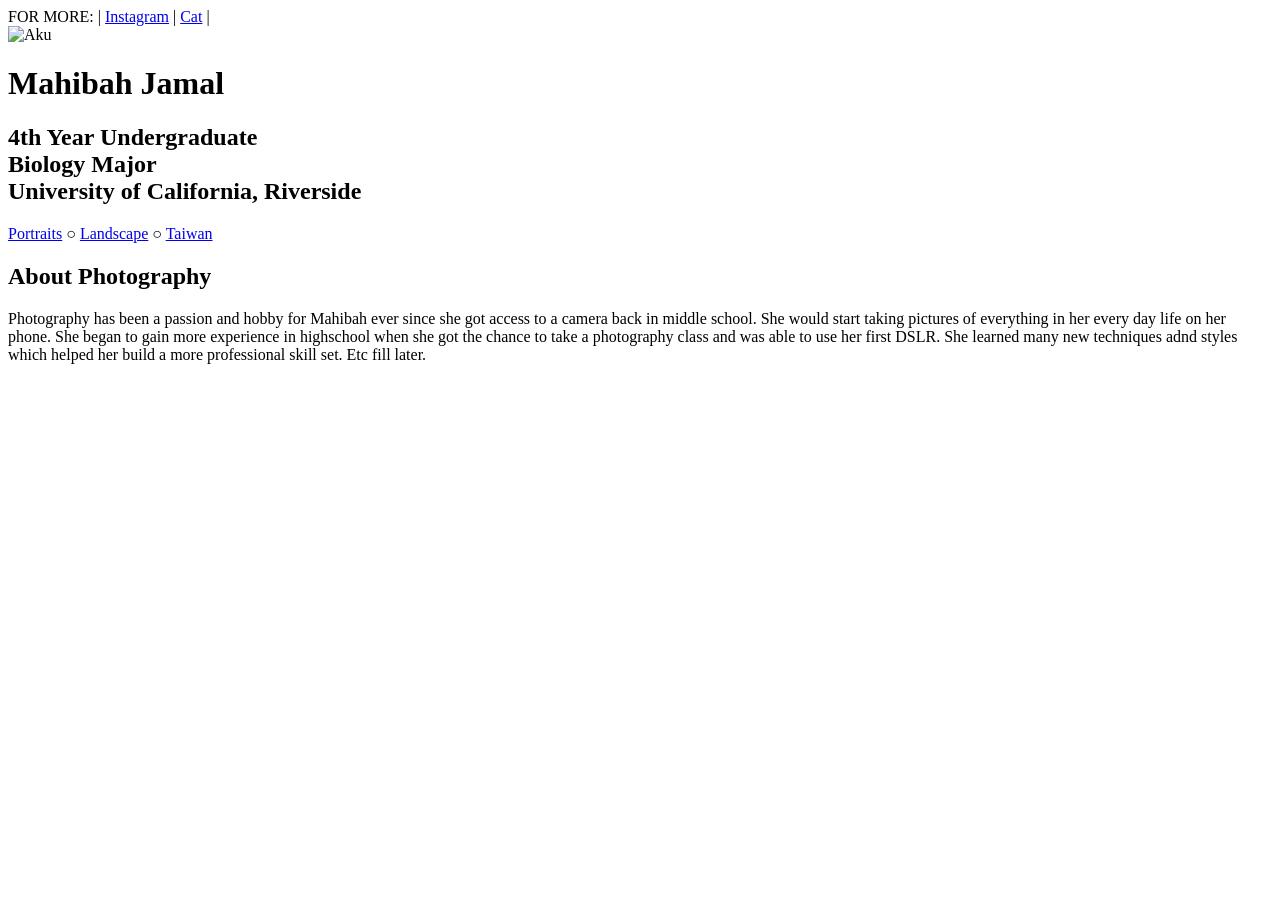
==== Portraits/index.html @ 35c4457e "Update and rename Potraits.html to index.html" ====
<!DOCTYPE html>

<html lang="en">

<head>
    <meta charset="utf-8">
    <title>Mahibah Jamal | University of California, Riverside</title>
    <link rel="stylesheet" href="Portraits/style.css">
</head>


<nav>
FOR MORE:
  | <a href="www.instagram.com/gravitanium?utm_source=ig_web_button_share_sheet&igsh=ZDNlZDc0MzIxNw">Instagram</a> |
  <a href="https://www.instagram.com/aku_the_cat_?utm_source=ig_web_button_share_sheet&igsh=ZDNlZDc0MzIxNw==">Cat</a> |
</nav>


<body class="home">

<div class="top-wrapper">

   <div class="lead">

    <img src="https://pngimg.com/uploads/photo_camera/photo_camera_PNG101644.png" alt="Aku"/>

    <h1>Mahibah Jamal</h1>
    <h2>4th Year Undergraduate <br>Biology Major<br>University of California, Riverside</h2>

   <div class="contact">
      <a href="Mjama009@ucr.edu">Portraits</a>  &#x25CB; <a href="https://www.instagram.com/gravitanium?utm_source=ig_web_button_share_sheet&igsh=ZDNlZDc0MzIxNw==">Landscape</a> &#x25CB; <a href="https://www.instagram.com/aku_the_cat_?utm_source=ig_web_button_share_sheet&igsh=ZDNlZDc0MzIxNw==">Taiwan</a> 
   </div>
    
   </div>

<div class="content-wrapper">
   <div class="about">

    <h2>About Photography</h2>

  Photography has been a passion and hobby for Mahibah ever since she got access to a camera back in middle school. She would start taking pictures of everything in her every day life on her phone. She began to gain more experience in highschool when she got the chance to take a photography class and was able to use her first DSLR. She learned many new techniques adnd styles which helped her build a more professional skill set. Etc fill later. 

   </div>

</div>
</div>


</body>

</html>
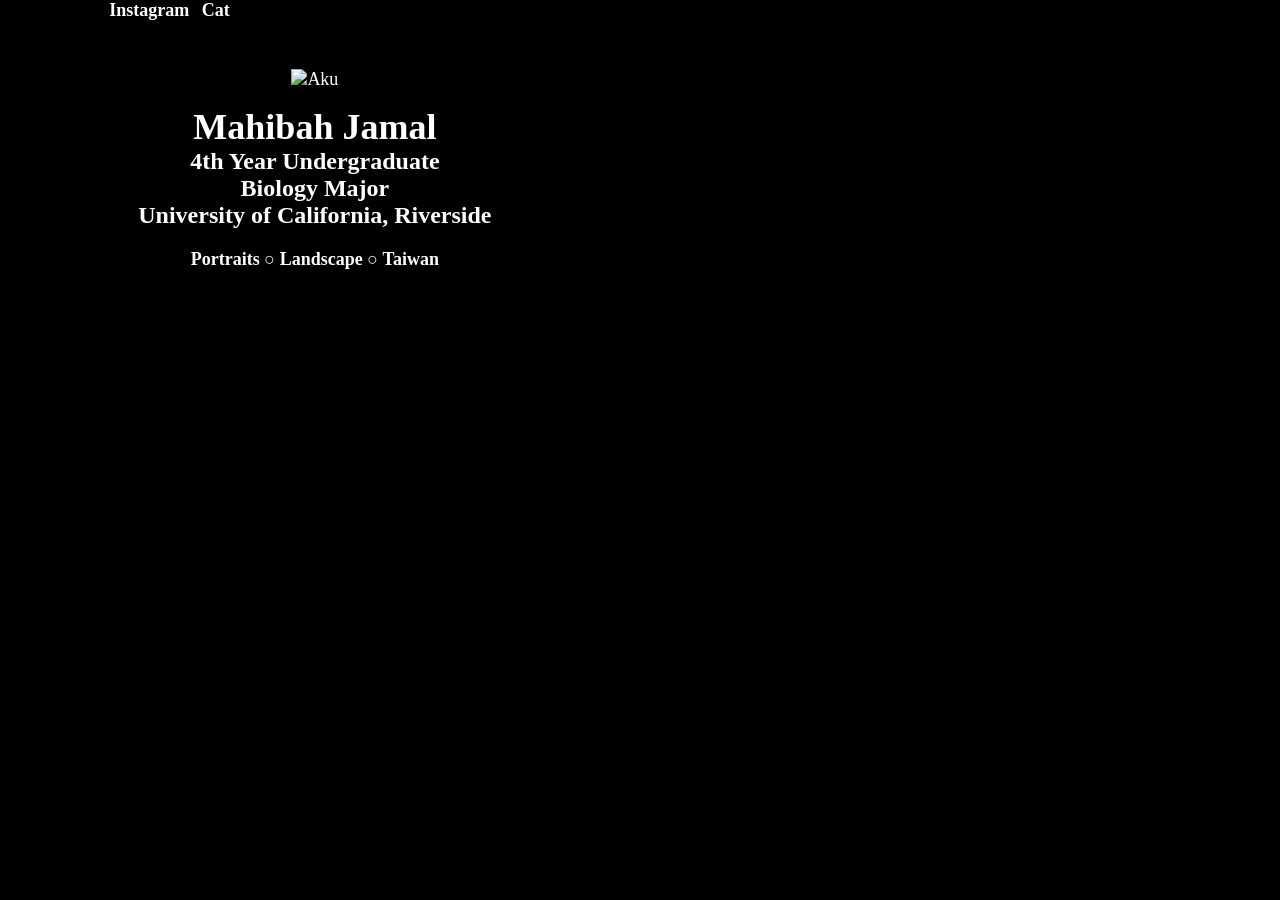
==== commit 336ef277: "Update index.html change css link" ====
--- a/Portraits/index.html
+++ b/Portraits/index.html
@@ -5,7 +5,7 @@
 <head>
     <meta charset="utf-8">
     <title>Mahibah Jamal | University of California, Riverside</title>
-    <link rel="stylesheet" href="Portraits/style.css">
+    <link rel="stylesheet" href="style.css">
 </head>
 
 
@@ -49,3 +49,4 @@
 </body>
 
 </html>
+
--- a/Portraits/style.css
+++ b/Portraits/style.css
@@ -0,0 +1,163 @@
+.sixtyfour-convergence-<uniquifier> {
+  font-family: "Sixtyfour Convergence", sans-serif;
+  font-optical-sizing: auto;
+  font-weight: 400;
+  font-style: normal;
+  font-variation-settings:
+    "BLED" 12,
+    "SCAN" -28,
+    "XELA" -100,
+    "YELA" -83;
+}
+
+
+
+nav ul {
+  display: flex; 
+  justify-content: center; 
+  gap: 20px;
+  list-style: none; 
+  padding: 0; 
+  margin: 0;
+  margin-top:30px;
+}
+
+nav li a {
+  padding: 8px 15px; 
+  display: block;
+}
+
+.navbar {
+	overflow: hidden; 
+	background-color: #000000; 
+	position: fixed; 
+	top: 0 
+	width: 100%; 
+	align-items: center; 
+        justify-items: center;
+}
+
+
+
+
+body {
+    background-color: #000000; 
+    min-height: 100%;
+    max-width: 100%;
+    margin-left: auto;
+    margin-right: auto;
+    margin-top: 0;
+    margin-bottom: 0.5rem;
+    padding: 0;
+    font-family: "Georgia";
+    font-size: large;
+}
+ 
+
+h1 {
+    font-family: "Sixtyfour Convergence";
+    align-items: center;
+    justify-items: center;
+}
+
+
+a {
+    text-decoration: none;
+    color: #FFFFFF;
+    font-weight: bold;
+} 
+
+a:hover{
+    text-decoration: none;
+    color: red;
+}
+
+
+.lead {
+    display: flex;
+    flex-direction: column;
+    align-items: center;
+    padding: 3rem 0 0 0;
+    color: #FFFFFF;
+
+}
+
+
+.lead h1 {
+    margin-top: 1rem;
+    margin-bottom: 0rem;
+    color: #FFFFFF;
+}
+
+.lead h2 {
+    text-align: center;
+    font-family: "Monaco";
+    font-size: x-large;
+    margin-top: 0;
+    color: #FFFFFF;
+}
+
+
+.lead img {
+    max-width: 100%;
+    height: auto; 
+    object-fit: contain;
+    }
+
+
+.bar {
+    word-spacing: 0.3rem;
+    margin-top: 0.5rem;
+    padding-bottom: 1rem;
+    color: #FFFFFF;
+}
+
+.content-wrapper {
+    display: flex;
+    flex-direction: column;
+    width: 40%;
+    padding: 3rem 0 0 0rem;
+    flex-wrap: wrap;
+}
+
+
+.top-wrapper {
+    display: flex;
+    flex-direction: row;
+    justify-content: space-evenly;
+    flex-wrap: wrap;
+
+}
+
+
+
+.center-image {
+  display: block; 
+  margin-left: auto; 
+  margin-right: auto; 
+  width: auto; 
+  height: auto; 
+  object-fit: contain;
+}
+
+.text {
+  color: #FFFFFF; 
+}
+
+/* img{
+  width: 800px;
+  height: 600px;
+}
+*/
+
+.highlight { 
+	border: 2px solid #FFFFFF; 
+        width: 60%;    
+        position: relative; 
+	left: 700px;
+	margin-top: 200px;
+	padding-bottom: 20px;
+	
+} 
+
+
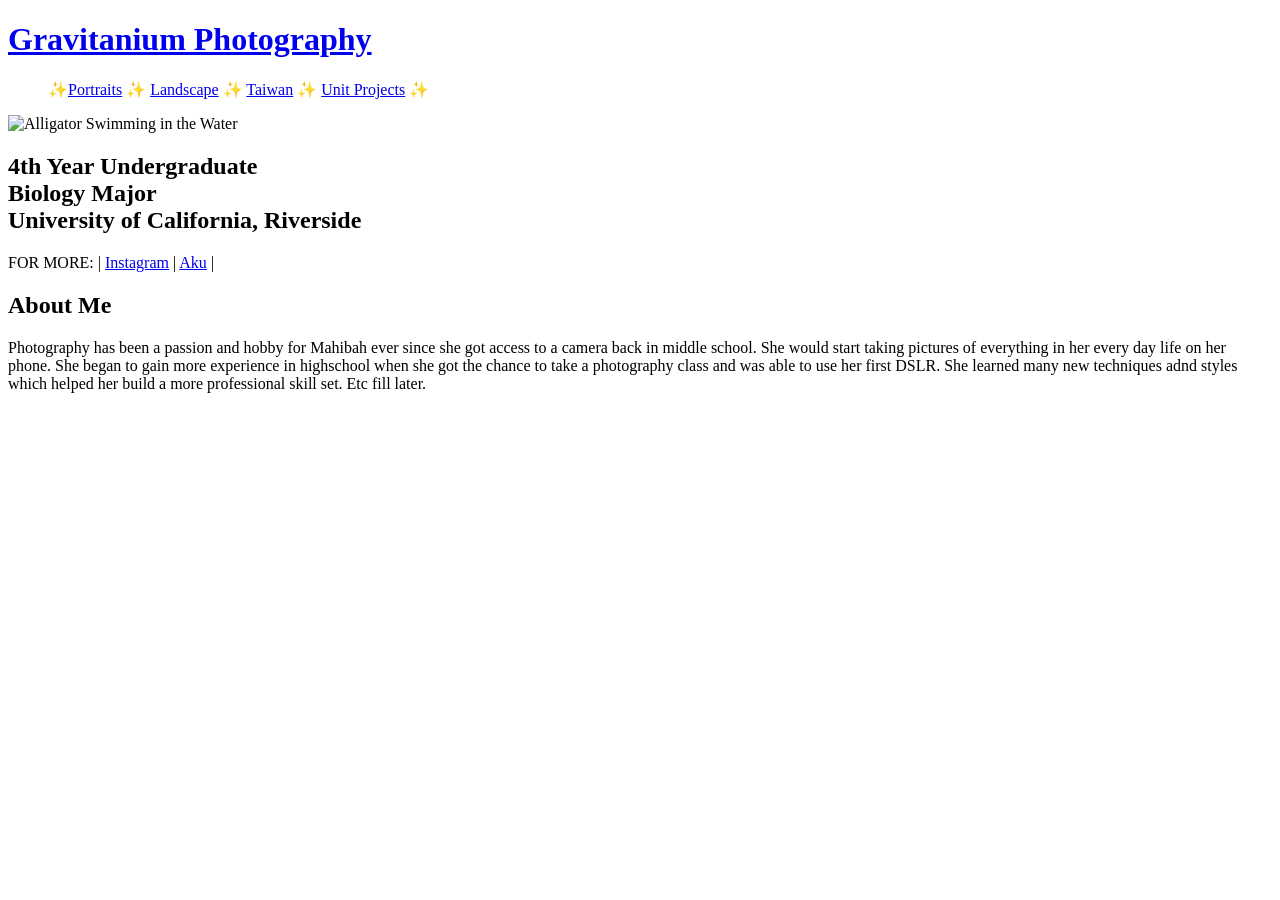
==== commit 875ca2fb: "Update index.html Testing out html code from homepage to test nav" ====
--- a/Portraits/index.html
+++ b/Portraits/index.html
@@ -5,14 +5,33 @@
 <head>
     <meta charset="utf-8">
     <title>Mahibah Jamal | University of California, Riverside</title>
-    <link rel="stylesheet" href="style.css">
+    <link rel="stylesheet" href="css/style.css">
+<link rel="preconnect" href="https://fonts.googleapis.com">
+<link rel="preconnect" href="https://fonts.gstatic.com" crossorigin>
+<link href="https://fonts.googleapis.com/css2?family=Sixtyfour+Convergence:BLED,SCAN,XELA,YELA@12,-28,-100,-83&display=swap" rel="stylesheet">
 </head>
 
+<a href="index.html">
+<body class="home">
+
+<div class="top-wrapper">
+
+   <div class="lead">
+
+    <h1>Gravitanium Photography</h1>
+</div>
+    
+   </div>
+</a>
 
 <nav>
-FOR MORE:
-  | <a href="www.instagram.com/gravitanium?utm_source=ig_web_button_share_sheet&igsh=ZDNlZDc0MzIxNw">Instagram</a> |
-  <a href="https://www.instagram.com/aku_the_cat_?utm_source=ig_web_button_share_sheet&igsh=ZDNlZDc0MzIxNw==">Cat</a> |
+<ul>
+&#x2728<a href="/Portraits">Portraits</a> &#x2728; 
+<a href="/Landscape">Landscape</a> &#x2728;
+<a href="/Taiwan">Taiwan</a> &#x2728;
+<a href="/Unit_Projects">Unit Projects</a> &#x2728;
+
+</ul>
 </nav>
 
 
@@ -21,32 +40,35 @@
 <div class="top-wrapper">
 
    <div class="lead">
+   
+    <img src="images/TW_Alligator.JPG" alt="Alligator Swimming in the Water"center-image">
+   
 
-    <img src="https://pngimg.com/uploads/photo_camera/photo_camera_PNG101644.png" alt="Aku"/>
+    <h2>4th Year Undergraduate <br>Biology Major<br>University of California, Riverside</h2>
+    
+   <div class="bar">
+FOR MORE:
+   | <a href="https://www.instagram.com/gravitanium/">Instagram</a> |
+  <a href="https://www.instagram.com/aku_the_cat_/">Aku</a> |
 
-    <h1>Mahibah Jamal</h1>
-    <h2>4th Year Undergraduate <br>Biology Major<br>University of California, Riverside</h2>
-
-   <div class="contact">
-      <a href="Mjama009@ucr.edu">Portraits</a>  &#x25CB; <a href="https://www.instagram.com/gravitanium?utm_source=ig_web_button_share_sheet&igsh=ZDNlZDc0MzIxNw==">Landscape</a> &#x25CB; <a href="https://www.instagram.com/aku_the_cat_?utm_source=ig_web_button_share_sheet&igsh=ZDNlZDc0MzIxNw==">Taiwan</a> 
    </div>
     
    </div>
 
-<div class="content-wrapper">
-   <div class="about">
+<div class="about">
+    <div class="text">
+    <div class="highlight"> 
 
-    <h2>About Photography</h2>
+        <h2>About Me</h2>
 
   Photography has been a passion and hobby for Mahibah ever since she got access to a camera back in middle school. She would start taking pictures of everything in her every day life on her phone. She began to gain more experience in highschool when she got the chance to take a photography class and was able to use her first DSLR. She learned many new techniques adnd styles which helped her build a more professional skill set. Etc fill later. 
 
-   </div>
+    </div>
+    </div>
 
-</div>
 </div>
 
 
 </body>
 
 </html>
-
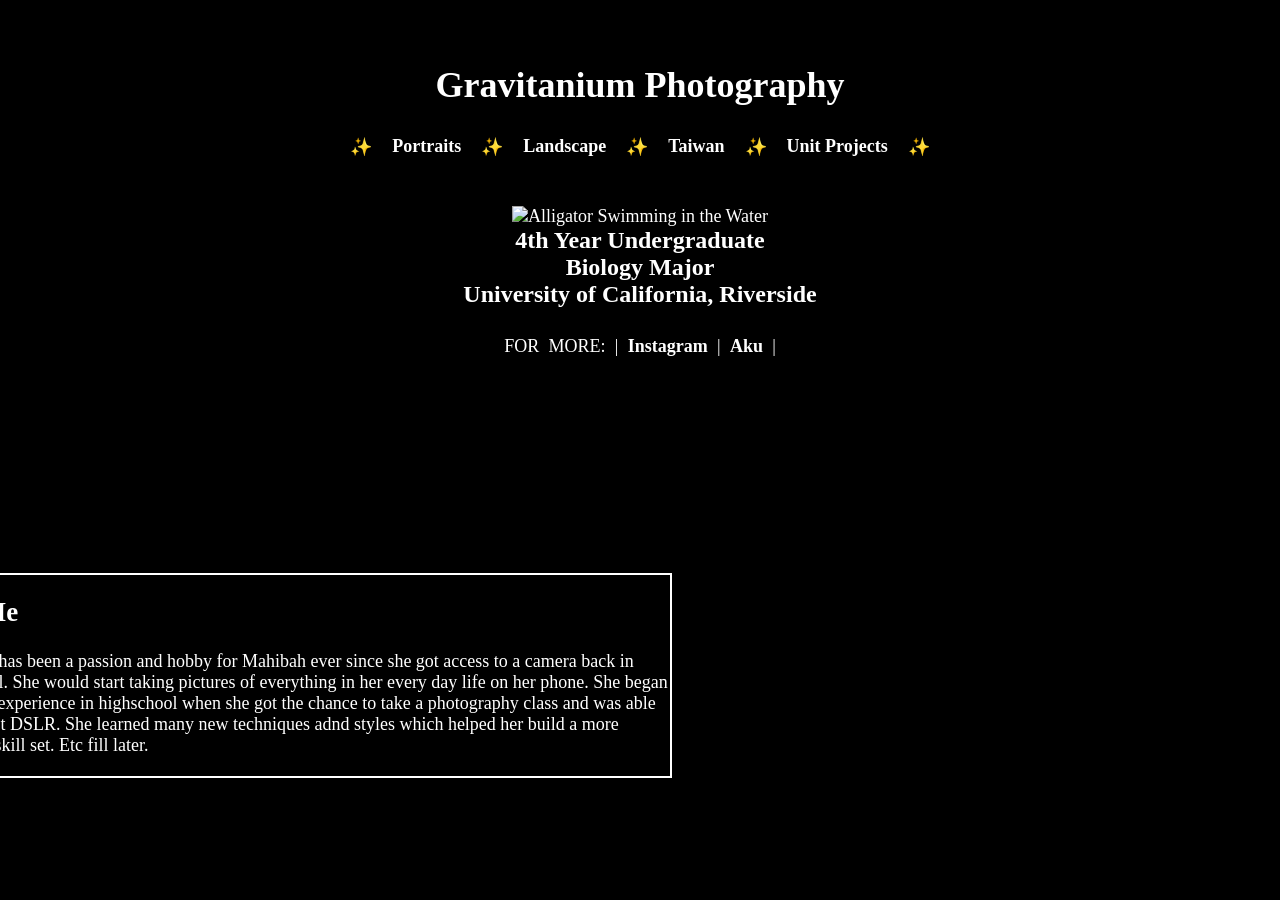
==== commit 189d0250: "Update index.html fixing the file path to the style sheet" ====
--- a/Portraits/index.html
+++ b/Portraits/index.html
@@ -5,7 +5,7 @@
 <head>
     <meta charset="utf-8">
     <title>Mahibah Jamal | University of California, Riverside</title>
-    <link rel="stylesheet" href="css/style.css">
+    <link rel="stylesheet" href="style.css">
 <link rel="preconnect" href="https://fonts.googleapis.com">
 <link rel="preconnect" href="https://fonts.gstatic.com" crossorigin>
 <link href="https://fonts.googleapis.com/css2?family=Sixtyfour+Convergence:BLED,SCAN,XELA,YELA@12,-28,-100,-83&display=swap" rel="stylesheet">
@@ -72,3 +72,4 @@
 </body>
 
 </html>
+
--- a/Portraits/style.css
+++ b/Portraits/style.css
@@ -0,0 +1,171 @@
+.sixtyfour-convergence-<uniquifier> {
+  font-family: "Sixtyfour Convergence", sans-serif;
+  font-optical-sizing: auto;
+  font-weight: 400;
+  font-style: normal;
+  font-variation-settings:
+    "BLED" 12,
+    "SCAN" -28,
+    "XELA" -100,
+    "YELA" -83;
+}
+
+
+
+nav ul {
+  display: flex; 
+  justify-content: center; 
+  gap: 20px;
+  list-style: none; 
+  padding: 0; 
+  margin: 0;
+  margin-top:30px;
+}
+
+nav li a {
+  padding: 8px 15px; 
+  display: block;
+}
+
+.navbar {
+	overflow: hidden; 
+	background-color: #000000; 
+	position: fixed; 
+	top: 0 
+	width: 100%; 
+	align-items: center; 
+        justify-items: center;
+}
+
+
+
+
+body {
+    background-color: #000000; 
+    min-height: 100%;
+    max-width: 100%;
+    margin-left: auto;
+    margin-right: auto;
+    margin-top: 0;
+    margin-bottom: 0.5rem;
+    padding: 0;
+    font-family: "Georgia";
+    font-size: large;
+}
+ 
+
+h1 {
+    font-family: "Sixtyfour Convergence";
+    align-items: center;
+    justify-items: center;
+}
+
+
+a {
+    text-decoration: none;
+    color: #FFFFFF;
+    font-weight: bold;
+} 
+
+a:hover{
+    text-decoration: none;
+    color: red;
+}
+
+
+.lead {
+    display: flex;
+    flex-direction: column;
+    align-items: center;
+    padding: 3rem 0 0 0;
+    color: #FFFFFF;
+
+}
+
+
+.lead h1 {
+    margin-top: 1rem;
+    margin-bottom: 0rem;
+    color: #FFFFFF;
+}
+
+.lead h2 {
+    text-align: center;
+    font-family: "Monaco";
+    font-size: x-large;
+    margin-top: 0;
+    color: #FFFFFF;
+}
+
+
+.lead img {
+    max-width: 100%;
+    height: auto; 
+    object-fit: fill;
+    }
+
+
+.bar {
+    word-spacing: 0.3rem;
+    margin-top: 0.5rem;
+    padding-bottom: 1rem;
+    color: #FFFFFF;
+}
+
+.content-wrapper {
+    display: flex;
+    flex-direction: column;
+    width: 40%;
+    padding: 3rem 0 0 0rem;
+    flex-wrap: wrap;
+}
+
+
+.top-wrapper {
+    display: flex;
+    flex-direction: row;
+    justify-content: space-evenly;
+    flex-wrap: wrap;
+
+}
+
+
+
+.center-image {
+  display: block; 
+  margin-left: auto; 
+  margin-right: auto; 
+  width: auto; 
+  height: auto; 
+  object-fit: fill;
+}
+
+.text {
+  color: #FFFFFF; 
+}
+
+/* img{
+  width: 800px;
+  height: 600px;
+}
+*/
+
+.highlight { 
+	border: 2px solid #FFFFFF; 
+        width: 60%;    
+        position: relative; 
+	right: 100px;
+	margin-top: 200px;
+	padding-bottom: 20px;
+	
+} 
+
+.layout { 
+	display: grid;
+	grid-template-columns: repeat (3, 1fr); 
+	gap: 30px; 
+	width: 80%; 
+	margin: auto; 
+	margin-top: 40px; 
+}
+
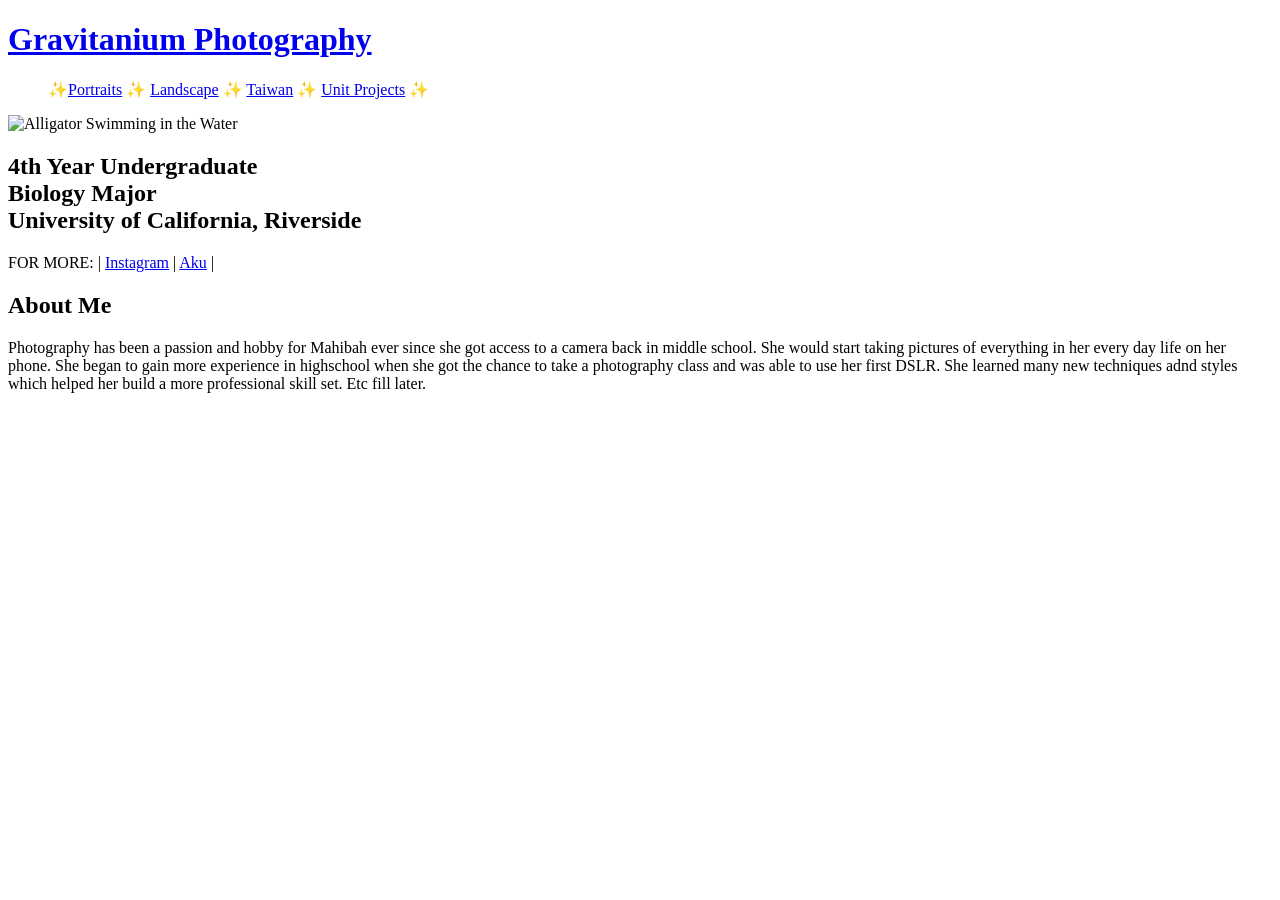
==== commit c176ab22: "Update index.html Trying something new for nestling the folders" ====
--- a/Portraits/index.html
+++ b/Portraits/index.html
@@ -5,7 +5,7 @@
 <head>
     <meta charset="utf-8">
     <title>Mahibah Jamal | University of California, Riverside</title>
-    <link rel="stylesheet" href="style.css">
+    <link rel="stylesheet" href="css/style.css">
 <link rel="preconnect" href="https://fonts.googleapis.com">
 <link rel="preconnect" href="https://fonts.gstatic.com" crossorigin>
 <link href="https://fonts.googleapis.com/css2?family=Sixtyfour+Convergence:BLED,SCAN,XELA,YELA@12,-28,-100,-83&display=swap" rel="stylesheet">
@@ -73,3 +73,4 @@
 
 </html>
 
+
